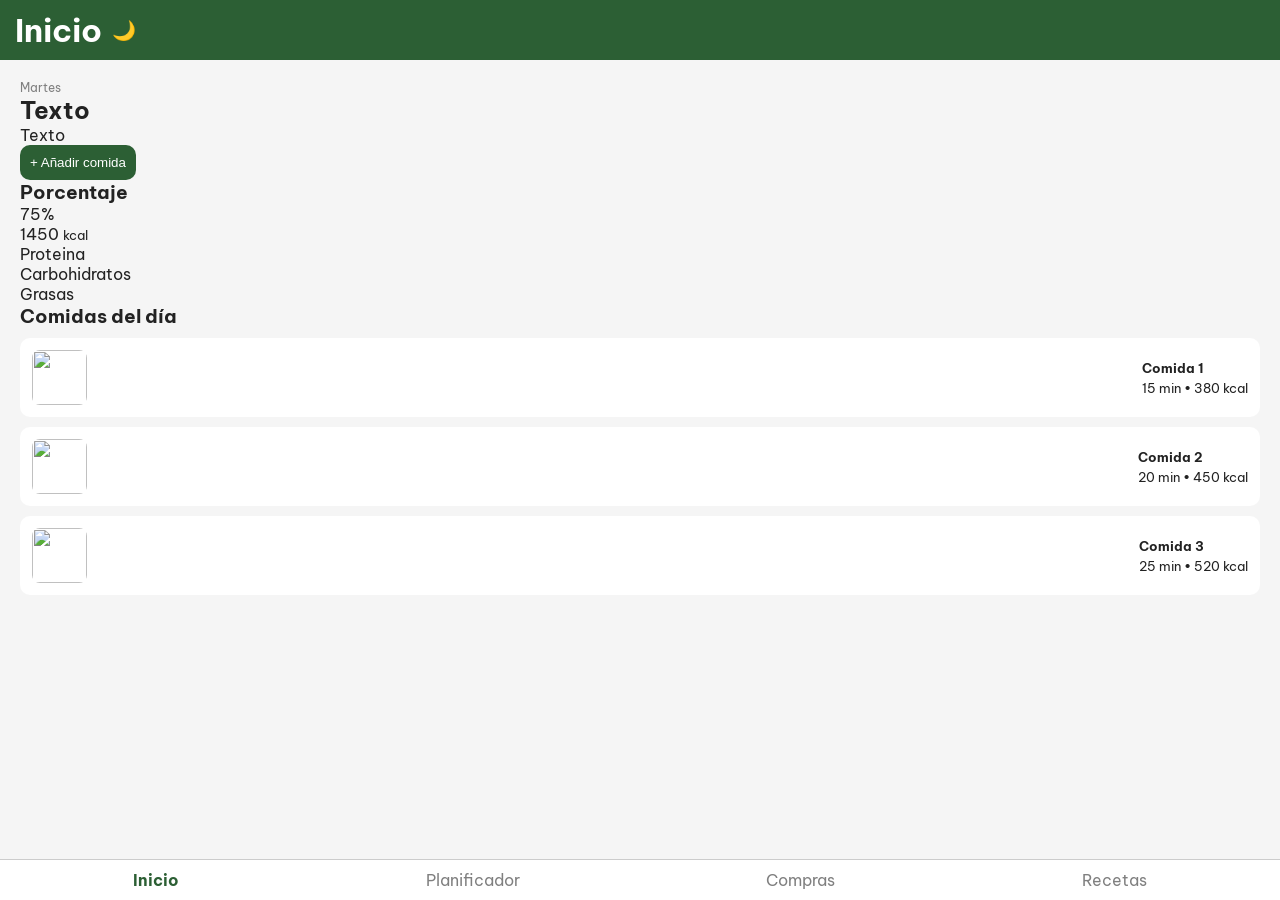
==== index.html @ 728001e2 "Agregue el tema claro y oscuro al proyecto" ====
<!DOCTYPE html>
<html lang="en">
<head>
  <meta charset="UTF-8">
  <meta name="viewport" content="width=device-width, initial-scale=1.0">
  <title>Inicio</title>
  <link rel="icon" type="image/png" href="assets/icons/favicon.png">
  <link rel="stylesheet" href="css/styles.css">
  <link href="https://fonts.googleapis.com/css2?family=Plus+Jakarta+Sans:wght@400;600;700&family=Be+Vietnam+Pro:wght@400;500&display=swap" rel="stylesheet">
</head>

<body>

<header class="topbar">
  <div class="header-left">
    <button id="menu-toggle">☰</button>
    <h1>Inicio</h1>
  <!-- Boton para dark mode, agregado por JP-->
    <button id="theme-toggle" class="theme-toggle">
      🌙
    </button>
  </div>
</header>

<nav class="side-menu" id="side-menu">
  <a href="index.html">Inicio</a>
  <a href="planner1.html">Planificador</a>
  <a href="compras.html">Compras</a>
</nav>

<main class="container">

  <section class="greeting">
    <p class="date">Martes</p>
    <h2>Texto</h2>
    <p>Texto</p>
  </section>

  <section class="actions">
    <button class="btn primary">+ Añadir comida</button>
  </section>

  <section class="nutrition">
    <div class="nutrition-header">
      <h3>Porcentaje</h3>
      <span>75%</span>
    </div>

    <div class="nutrition-grid">
      <div class="circle">
        <span>1450</span>
        <small>kcal</small>
      </div>

      <div class="bar">
        <p>Proteina</p>
        <div class="progress"><div style="width:68%"></div></div>
      </div>

      <div class="bar">
        <p>Carbohidratos</p>
        <div class="progress"><div style="width:72%"></div></div>
      </div>

      <div class="bar">
        <p>Grasas</p>
        <div class="progress"><div style="width:64%"></div></div>
      </div>
    </div>
  </section>

  <section class="meals">
    <div class="section-header">
      <h3>Comidas del día</h3>
    </div>

    <div class="meal-card">
      <img src="https://via.placeholder.com/150" alt="">
      <div class="meal-info">
        <h4>Comida 1</h4>
        <p>15 min • 380 kcal</p>
      </div>
    </div>

    <div class="meal-card">
      <img src="https://via.placeholder.com/150" alt="">
      <div class="meal-info">
        <h4>Comida 2</h4>
        <p>20 min • 450 kcal</p>
      </div>
    </div>

    <div class="meal-card">
      <img src="https://via.placeholder.com/150" alt="">
      <div class="meal-info">
        <h4>Comida 3</h4>
        <p>25 min • 520 kcal</p>
      </div>
    </div>

  </section>

</main>

<nav class="bottom-nav">
  <a class="active">Inicio</a>
  <a href="planner1.html">Planificador</a>
  <a href="compras.html">Compras</a>
  <a href="recetas.html">Recetas</a>
</nav>

<script src="js/main.js"></script>

</body>
</html>
---- css/styles.css ----
/* reset */
* {
  margin: 0;
  padding: 0;
  box-sizing: border-box;
}

/* base, cambiada por JP para el tema claro oscuro*/
body {
  font-family: 'Be Vietnam Pro', Arial, sans-serif;
  background: var(--bg);
  color: var(--text);

  transition:
    background-color 0.3s ease,
    color 0.3s ease;
}

/* layout */
.container {
  max-width: 1400px;
  margin: 0 auto;
  padding: 80px 20px 100px;
}

/* header */
.header,
.topbar {
  position: fixed;
  top: 0;
  width: 100%;
  height: 60px;
  background: #2C5F34;
  color: white;

  display: flex;
  justify-content: space-between;
  align-items: center;

  padding: 0 15px;
  z-index: 100;
}

.header-left {
  display: flex;
  align-items: center;
  gap: 10px;
}

.header h1,
.topbar h1 {
  white-space: nowrap;
  overflow: hidden;
  text-overflow: ellipsis;
}

.avatar,
.profile img {
  width: 40px;
  height: 40px;
  border-radius: 50%;
}

/* menu hamburguesa */
.side-menu {
  position: fixed;
  top: 60px;
  left: -250px;

  width: 220px;
  height: 100vh;
  /*Cambiado por JP para el tema claro/oscuro   background: var(--card);*/

  background: var(--card);

  padding: 30px 20px;

  display: flex;
  flex-direction: column;
  gap: 16px;

  box-shadow: 2px 0 10px rgba(0,0,0,0.08);

  transition: left 0.3s ease;

  z-index: 200;
}

.side-menu a {
  text-decoration: none;
  color: #222;
  font-weight: 500;
}

.side-menu a:hover {
  color: #2C5F34;
}

.side-menu.open {
  left: 0;
}

/* texto */
.label,
.date {
  font-size: 12px;
  color: gray;
}

/* botones */
.btn {
  padding: 10px;
  border: none;
  border-radius: 10px;
  cursor: pointer;
  transition: 0.2s;
}

.primary {
  background: #2C5F34;
  color: white;
}

.primary:hover {
  opacity: 0.9;
}

.secondary {
  background: #b0f1cc;
}

.add-meal {
  display: inline-block;
  margin-top: auto;
  padding: 10px;

  border: none;
  border-radius: 8px;

  background: #2C5F34;
  color: white;

  text-decoration: none;
  text-align: center;

  cursor: pointer;
  transition: 0.2s;
}

.add-meal:hover {
  opacity: 0.9;
}

/* summary */
.summary {
  /*cambiado por jp para tema claro/oscuro  background: var(--card);*/
  background: var(--card);
  padding: 20px;
  border-radius: 16px;
  margin-bottom: 24px;

  box-shadow: 0 2px 10px rgba(0,0,0,0.05);
}

.summary h2 {
  max-width: 500px;
  margin: 5px 0 20px;
  font-size: 40px;
}

.summary-top {
  display: flex;
  justify-content: space-between;
  margin-bottom: 15px;
}

.summary-grid {
  max-width: 700px;
  display: grid;
  grid-template-columns: repeat(4, 1fr);
  gap: 15px;
}

.card {
  background: #fafafa;
  border: 1px solid #ececec;
  background: #f1f1f1;
  padding: 18px;
  border-radius: 14px;

  display: flex;
  flex-direction: column;
  align-items: center;
  justify-content: center;

  min-height: 120px;

  transition: transform 0.2s ease,
              box-shadow 0.2s ease;
}

.card:hover {
  transform: translateY(-2px);
  box-shadow: 0 4px 10px rgba(0,0,0,0.08);
}

.card p {
  font-size: 15px;
  margin-bottom: 5px;
  color: #333;
}

.card h3 {
  font-size: 36px;
  color: #1f1f1f;
}

/* dias */
.days {
  display: grid;
  grid-template-columns: repeat(7, 1fr);
  gap: 15px;
}

.days-wrapper {
  background: white;
  padding: 20px;
  border-radius: 16px;
  box-shadow: 0 2px 10px rgba(0,0,0,0.05);

  margin-top: 20px;
  margin-bottom: 24px;
}

.day {
  /*cambiado por jp para tema claro/oscuro  background: var(--card); background: var(--card);
  border: 1px solid var(--border);*/
  background: var(--card);
  border: 1px solid var(--border);

  padding: 16px;
  border-radius: 16px;

  min-height: 340px;

  display: flex;
  flex-direction: column;

  transition: transform 0.2s ease,
              box-shadow 0.2s ease;
}

.day:hover {
  transform: translateY(-2px);
  box-shadow: 0 4px 14px rgba(0,0,0,0.06);
}

.day.active {
  border-left: 4px solid #2C5F34;
}

.day h3 {
  margin-bottom: 16px;
  font-size: 18px;
  color: #1f1f1f;
}

select:disabled {
  background: #eee;
  color: #777;
  cursor: not-allowed;
}


/* comidas */
.meal,
.meal-card {
  display: flex;
  align-items: center;
  justify-content: space-between;

  gap: 10px;
  margin-top: 10px;
  /*Cambiado por JP para tema claro/oscuro   background: var(--card);*/
  background: var(--card);

  padding: 12px;
  border-radius: 10px;

  transition: transform 0.2s ease, 
              box-shadow 0.2s ease;
}

.meal:hover,
.meal-card:hover {
  transform: scale(1.02);
  box-shadow: 0 3px 8px rgba(0, 0, 0, 0.08);
}

.meal span {
  flex: 1;
  font-size: 14px;
}

.meal > div:last-child {
  display: flex;
  align-items: center;
  gap: 6px;
}

.meal button {
  border: none;
  background: #eee;
  padding: 5px 7px;
  border-radius: 6px;

  cursor: pointer;
  transition: 0.2s;
}

.meal button:hover {
  background: #ddd;
}

.meal .delete {
  color: #d9534f;
}

.meal .edit {
  color: #f0ad4e;
}

.meal img,
.meal-card img {
  width: 55px;
  height: 55px;
  border-radius: 8px;
  object-fit: cover;
}

.meal-info {
  display: flex;
  flex-direction: column;
  font-size: 13px;
  gap: 4px;
}

/* lista de compras */

.category {
  margin-bottom: 20px;
}

.category-header {
  display: flex;
  justify-content: space-between;
  margin-bottom: 10px;
}

.badge {
  background: #ddd;
  padding: 3px 8px;
  border-radius: 10px;
}

.list {
  background: white;
  border-radius: 10px;
  overflow: hidden;
}

.item {
  display: flex;
  align-items: center;
  padding: 10px;
  border-bottom: 1px solid #eee;
}

.item-info {
  flex: 1;
  margin-left: 10px;
}

.qty {
  font-size: 12px;
  background: #eee;
  padding: 3px 6px;
  border-radius: 6px;
}

.done span {
  text-decoration: line-through;
  color: gray;
}


.recipes {
  padding: 20px;
}

/* CONTENEDOR PRINCIPAL DE RECETAS */
#recipes-container {
  display: grid;
  grid-template-columns: repeat(auto-fit, minmax(250px, 1fr));
  gap: 20px;
}

/* TARJETA DE RECETA */
.unique-recipe {
  display: flex;
  flex-direction: column;
  gap: 10px;

  padding: 15px;

  border: 2px solid black;
  border-radius: 10px;

  background-color: white;

  box-shadow: 5px 5px 10px rgba(0, 0, 0, 0.2);

  text-align: center;
}


/* BOTON AGREGAR RECETA */
#btn-add-recipe {
  width: 60px;
  height: 60px;

  border-radius: 50%;

  font-size: 24px;

  justify-self: center;
  align-self: center;

  background-color: aqua;
}

/* MODAL */
.complete-recipe {
  display: none;

  position: fixed;

  top: 50%;
  left: 50%;

  transform: translate(-50%, -50%);

  width: 90%;
  max-width: 600px;
  max-height: 80vh;

  overflow-y: auto;

  padding: 25px;

  border-radius: 10px;

  background-color: white;

  box-shadow: 0 0 20px rgba(0, 0, 0, 0.4);

  z-index: 1000;
}

/* MODAL ACTIVO */
.complete-recipe.show {
  display: block;
}

/* TITULOS DEL MODAL */
.complete-recipe h2,
.complete-recipe h3 {
  margin-bottom: 10px;
}

/* LISTAS */
#recipe-ingredientes,
#recipe-steps {
  padding-left: 20px;
  margin-bottom: 20px;
}

#recipe-ingredientes li,
#recipe-steps li {
  margin-bottom: 8px;
}

/*MODAL POP UP DEL FORUMALRIO*/
.modal-loaded-recipes {

  display: none;
  position: fixed;
  top: 50%;
  left: 50%;
  transform: translate(-50%, -50%);
  width: 80%;
  max-width: 700px;
  max-height: 80vh;
  overflow-y: auto;
  padding: 20px;
  border-radius: 12px;
  background-color: white;
  box-shadow: 0 0 20px rgba(0,0,0,0.3);
  z-index: 1000;
}

.modal-loaded-recipes.show {
  display: block;
}


/* nav */
.bottom-nav {
  position: fixed;
  bottom: 0;
  width: 100%;
  /*Cambiado por JP para tema claro/oscuro   background: var(--card);*/
  background: var(--card);


  display: flex;
  justify-content: space-around;

  padding: 10px;
  
  border-top: 1px solid #ccc;
}

.bottom-nav a {
  text-decoration: none;
  color: gray;
}

.bottom-nav .active {
  color: #2C5F34;
  font-weight: bold;
}

/* EMPTY STATE */
.empty-box {
  flex: 1;

  display: flex;
  flex-direction: column;
  align-items: center;
  justify-content: center;

  gap: 14px;

  margin-top: 10px;
  padding: 24px 16px;

  border: 2px dashed #d9d9d9;
  border-radius: 14px;

  text-align: center;

  background: #fcfcfc;
}

.empty-box img {
  width: 72px;
  opacity: 0.6;
}

.empty-box p {
  color: #666;
  font-size: 15px;
  line-height: 1.4;
}

.empty-box .add-meal {
  width: 100%;
  margin-top: 8px;

  background: white;
  color: #2C5F34;

  border: 1px solid #b9d7c0;
}

.empty-box .add-meal:hover {
  background: #f4faf5;
}


/* fab */
.fab {
  position: fixed;
  bottom: 70px;
  right: 20px;

  background: #2C5F34;
  color: white;

  padding: 15px;

  border-radius: 50%;
  border: none;
}

/* footer */
.footer {
  text-align: center;
  padding: 20px;
}

.form-container {
  /*Cambiado por JP para tema claro/oscuro   background: var(--card);*/
  background: var(--card);
  padding: 20px;
  border-radius: 10px;
}

.form-group {
  margin-bottom: 15px;
  display: flex;
  flex-direction: column;
}

.form-group input,
.form-group select {
  padding: 8px;
  border-radius: 6px;
  border: 1px solid #ccc;
}

.error {
  color: red;
  font-size: 12px;
  display: none;
}

.success {
  border: 1px solid green;
}

.error-input {
  border: 1px solid red;
}

/* responsive */
/* desktop */
#menu-toggle,
.side-menu {
  display: none;
}

/* tablet */
@media (max-width: 1024px) {
  /* menu hamburguesa */
  #menu-toggle {
    display: block;

    border: none;
    background: transparent;
    color: white;

    font-size: 24px;
    cursor: pointer;
  }

  .side-menu {
    display: flex;
  }

  /* layout */
  .container {
    padding: 80px 15px 100px;
  }

  /* stats */
  .summary-grid {
    grid-template-columns: repeat(2, 1fr);
  }

  /* planner */
  .days {
    grid-template-columns: repeat(1, 1fr);
  }

  .summary h2 {
    font-size: 32px;
  }

  .card h3 {
    font-size: 28px;
  }
}


/* celular */
@media (max-width: 480px) {

  /* stats */
  .summary-grid {
    grid-template-columns: 1fr;
  }

  /* planner */
  .days {
    grid-template-columns: 1fr;
  }

  /* meals */
  .meal,
  .meal-card {
    flex-direction: column;
    align-items: flex-start;
  }

  .meal > div:last-child {
    width: 100%;
    justify-content: flex-end;
  }

  /* textos */
  .summary h2 {
    font-size: 28px;
  }

  .card h3 {
    font-size: 24px;
  }

  .header h1,
  .topbar h1 {
    font-size: 18px;
  }

  /* cards */
  .day {
    min-height: auto;
  }
}
/*Modo claro oscuro JP*/
/*tema claro*/ 
:root {
  --bg: #f5f5f5;
  --card: #ffffff;
  --text: #222;
  --primary: #4caf50;
  --border: #ddd;
}
/*tema oscuro*/
body.dark {
  --bg: #121212;
  --card: #1e1e1e;
  --text: #f5f5f5;
  --primary: #66bb6a;
  --border: #333;
}
/*Estilo del boton*/
.theme-toggle {
  margin-left: auto;
  background: transparent;
  border: none;
  font-size: 1.2rem;
  cursor: pointer;
  color: var(--text);

  transition: transform 0.2s ease;
}

.theme-toggle:hover {
  transform: scale(1.1);
}
body.dark .header,
body.dark .topbar {
  background: #1b3d21;
}
body.dark .list,
body.dark .item,
body.dark .category,
body.dark .category-header {
  background: #1e1e1e;
  color: white;
}

body.dark .item {
  border-bottom: 1px solid #333;
}

body.dark .badge,
body.dark .qty {
  background: #333;
  color: white;
}
body.dark .side-menu a {
  color: white;
}
body.dark input,
body.dark select,
body.dark textarea {
  background: #2a2a2a;
  color: white;
  border: 1px solid #444;
}
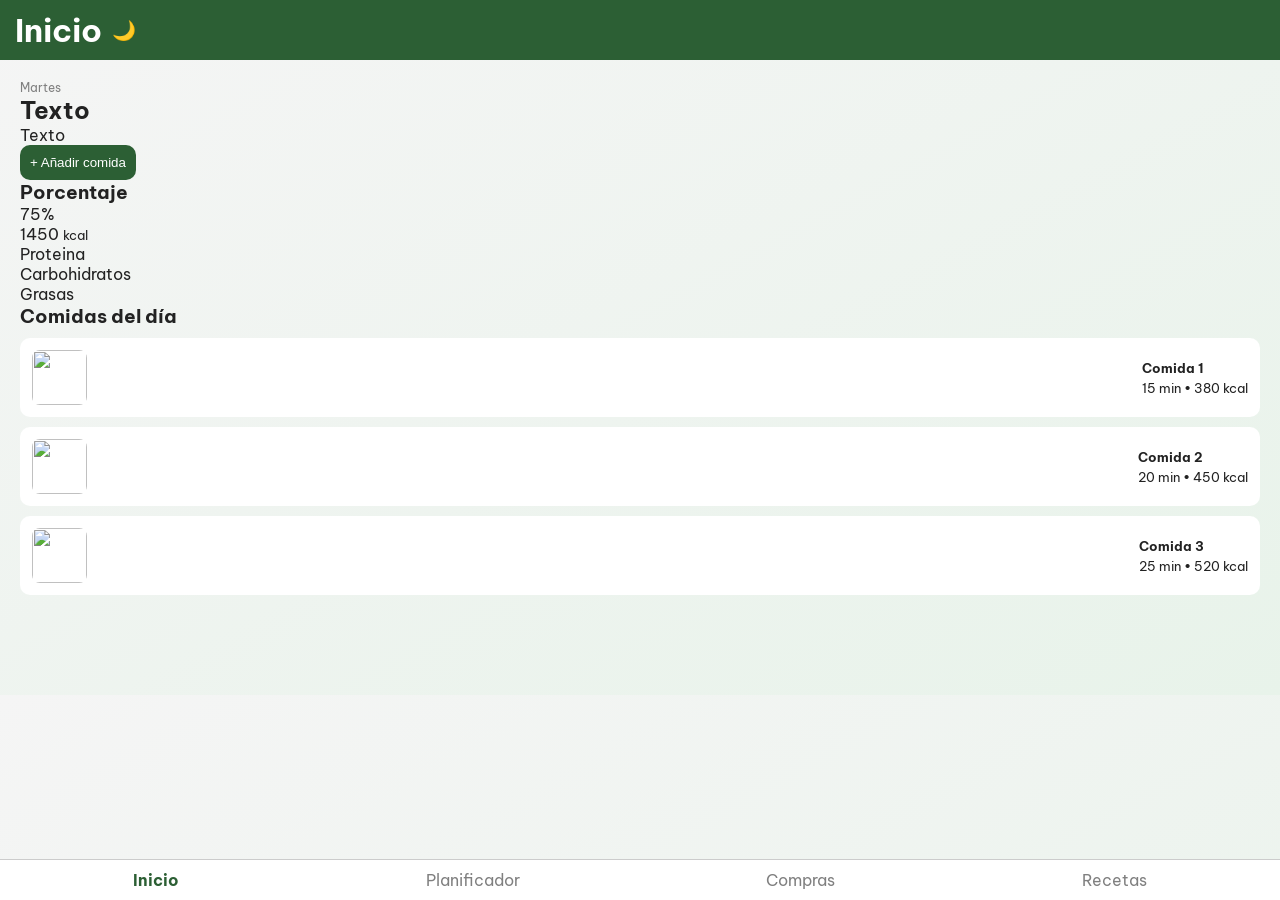
==== commit cb2901e2: "Agregue for en labels, accesibilidad minima arial label en botones y cosas en read me, que todavia f" ====
--- a/index.html
+++ b/index.html
@@ -13,10 +13,17 @@
 
 <header class="topbar">
   <div class="header-left">
-    <button id="menu-toggle">☰</button>
+    <button
+      id="menu-toggle"
+      aria-label="Abrir menú">
+
+      ☰
+
+    </button>
     <h1>Inicio</h1>
   <!-- Boton para dark mode, agregado por JP-->
-    <button id="theme-toggle" class="theme-toggle">
+      <button id="theme-toggle" class="theme-toggle" aria-label="Cambiar tema">
+
       🌙
     </button>
   </div>
@@ -26,6 +33,7 @@
   <a href="index.html">Inicio</a>
   <a href="planner1.html">Planificador</a>
   <a href="compras.html">Compras</a>
+  <a href="recetas.html">Recetas</a>
 </nav>
 
 <main class="container">
--- a/css/styles.css
+++ b/css/styles.css
@@ -14,6 +14,13 @@
   transition:
     background-color 0.3s ease,
     color 0.3s ease;
+
+    background:
+    linear-gradient(
+      to bottom right,
+      #f5f5f5,
+      #e8f3ea
+    );
 }
 
 /* layout */
@@ -115,7 +122,18 @@
   cursor: pointer;
   transition: 0.2s;
 }
-
+/*Agregado por JP, boton para salir del pop up agregar comida. */
+.back-btn {
+
+  display: inline-flex;
+  align-items: center;
+  gap: 6px;
+
+  margin-bottom: 20px;
+
+  text-decoration: none;
+
+}
 .primary {
   background: #2C5F34;
   color: white;
@@ -126,7 +144,8 @@
 }
 
 .secondary {
-  background: #b0f1cc;
+  background: #2C5F34;
+  color: white;
 }
 
 .add-meal {
@@ -175,44 +194,70 @@
 }
 
 .summary-grid {
-  max-width: 700px;
   display: grid;
-  grid-template-columns: repeat(4, 1fr);
+  grid-template-columns: repeat(6, 1fr);
   gap: 15px;
 }
 
+/*Mejoras visuales realizadas por JP*/
 .card {
-  background: #fafafa;
-  border: 1px solid #ececec;
-  background: #f1f1f1;
-  padding: 18px;
-  border-radius: 14px;
+
+  background:
+    rgba(255,255,255,0.7);
+
+  backdrop-filter: blur(10px);
+
+  border:
+    1px solid rgba(255,255,255,0.2);
+
+  border-radius: 20px;
+
+  padding: 20px;
+
+  min-height: 130px;
 
   display: flex;
   flex-direction: column;
+  justify-content: center;
   align-items: center;
-  justify-content: center;
-
-  min-height: 120px;
-
-  transition: transform 0.2s ease,
-              box-shadow 0.2s ease;
+
+  box-shadow:
+    0 8px 24px rgba(0,0,0,0.08);
+
+  transition:
+    transform 0.25s ease,
+    box-shadow 0.25s ease;
 }
 
 .card:hover {
-  transform: translateY(-2px);
-  box-shadow: 0 4px 10px rgba(0,0,0,0.08);
+
+  transform:
+    translateY(-8px)
+    scale(1.03);
+
+  box-shadow:
+    0 14px 30px rgba(0,0,0,0.18);
+
+}
+body.dark .card {
+
+  background:
+    rgba(30,30,30,0.8);
+
+  border:
+    1px solid rgba(255,255,255,0.08);
+
 }
 
 .card p {
   font-size: 15px;
   margin-bottom: 5px;
-  color: #333;
+  color: var(--text);
 }
 
 .card h3 {
   font-size: 36px;
-  color: #1f1f1f;
+  color: var(--text);
 }
 
 /* dias */
@@ -223,7 +268,8 @@
 }
 
 .days-wrapper {
-  background: white;
+  background: var(--card);
+  color: var(--text);
   padding: 20px;
   border-radius: 16px;
   box-shadow: 0 2px 10px rgba(0,0,0,0.05);
@@ -235,7 +281,7 @@
 .day {
   /*cambiado por jp para tema claro/oscuro  background: var(--card); background: var(--card);
   border: 1px solid var(--border);*/
-  background: var(--card);
+  background: var(--card2);
   border: 1px solid var(--border);
 
   padding: 16px;
@@ -248,6 +294,10 @@
 
   transition: transform 0.2s ease,
               box-shadow 0.2s ease;
+  backdrop-filter: blur(8px);
+
+  box-shadow:
+    0 6px 20px rgba(0,0,0,0.06);
 }
 
 .day:hover {
@@ -262,7 +312,7 @@
 .day h3 {
   margin-bottom: 16px;
   font-size: 18px;
-  color: #1f1f1f;
+  color: var(--text);
 }
 
 select:disabled {
@@ -347,6 +397,17 @@
 
 /* lista de compras */
 
+.shopping-wrapper {
+  background: var(--card);
+  color: var(--text);
+
+  padding: 24px;
+
+  border-radius: 16px;
+
+  box-shadow: 0 2px 10px rgba(0,0,0,0.05);
+}
+
 .category {
   margin-bottom: 20px;
 }
@@ -372,8 +433,25 @@
 .item {
   display: flex;
   align-items: center;
-  padding: 10px;
-  border-bottom: 1px solid #eee;
+
+  padding: 14px 12px;
+
+  border-radius: 10px;
+
+  transition: background 0.2s ease;
+}
+
+.item input[type="checkbox"] {
+  width: 18px;
+  height: 18px;
+
+  accent-color: #2C5F34;
+
+  cursor: pointer;
+}
+
+.item:hover {
+  background: #f7f7f7;
 }
 
 .item-info {
@@ -383,19 +461,29 @@
 
 .qty {
   font-size: 12px;
-  background: #eee;
-  padding: 3px 6px;
-  border-radius: 6px;
+
+  background: #edf7ef;
+  color: #2C5F34;
+
+  padding: 4px 10px;
+
+  border-radius: 999px;
+
+  font-weight: 600;
 }
 
 .done span {
   text-decoration: line-through;
-  color: gray;
-}
-
+  color: #999;
+}
+
+.done {
+  opacity: 0.7;
+}
 
 .recipes {
   padding: 20px;
+  background-color: var(--bg);
 }
 
 /* CONTENEDOR PRINCIPAL DE RECETAS */
@@ -413,16 +501,32 @@
 
   padding: 15px;
 
-  border: 2px solid black;
+  border: 2px solid var(--primary);
   border-radius: 10px;
 
-  background-color: white;
+  background-color: var(--card);
+  color: var(--text);
 
   box-shadow: 5px 5px 10px rgba(0, 0, 0, 0.2);
 
   text-align: center;
 }
 
+/*BOTON VER RECETA*/
+.btn-open-recipe{
+  background-color: var(--primary);
+  color: var(--text);
+}
+
+.btn-close-recipe{
+  background-color: var(--primary);
+  color: var(--text);
+}
+
+.add-recipe-to-list{
+  background-color: var(--primary);
+  color: var(--text);
+}
 
 /* BOTON AGREGAR RECETA */
 #btn-add-recipe {
@@ -436,7 +540,7 @@
   justify-self: center;
   align-self: center;
 
-  background-color: aqua;
+  background-color: var(--primary);
 }
 
 /* MODAL */
@@ -460,7 +564,7 @@
 
   border-radius: 10px;
 
-  background-color: white;
+  background-color: var(--bg);
 
   box-shadow: 0 0 20px rgba(0, 0, 0, 0.4);
 
@@ -504,7 +608,7 @@
   overflow-y: auto;
   padding: 20px;
   border-radius: 12px;
-  background-color: white;
+  background-color: var(--card2);
   box-shadow: 0 0 20px rgba(0,0,0,0.3);
   z-index: 1000;
 }
@@ -541,7 +645,7 @@
   font-weight: bold;
 }
 
-/* EMPTY STATE */
+/* sin comidas */
 .empty-box {
   flex: 1;
 
@@ -555,23 +659,28 @@
   margin-top: 10px;
   padding: 24px 16px;
 
-  border: 2px dashed #d9d9d9;
+  border: 2px dashed var(--border);
   border-radius: 14px;
 
   text-align: center;
 
-  background: #fcfcfc;
+  background: var(--card);
 }
 
 .empty-box img {
   width: 72px;
   opacity: 0.6;
+
+  transition: opacity 0.3s ease;
+}
+
+body.dark .empty-box img {
+  opacity: 0.8;
 }
 
 .empty-box p {
-  color: #666;
-  font-size: 15px;
-  line-height: 1.4;
+  color: var(--text);
+  opacity: 0.7;
 }
 
 .empty-box .add-meal {
@@ -743,18 +852,28 @@
 :root {
   --bg: #f5f5f5;
   --card: #ffffff;
+  --card2: #ffffff;
   --text: #222;
   --primary: #4caf50;
   --border: #ddd;
 }
+
 /*tema oscuro*/
 body.dark {
   --bg: #121212;
   --card: #1e1e1e;
+  --card2: #2f2e2e;
   --text: #f5f5f5;
   --primary: #66bb6a;
   --border: #333;
-}
+  background:
+    linear-gradient(
+      to bottom right,
+      #121212,
+      #1c2a1f
+    );
+}
+
 /*Estilo del boton*/
 .theme-toggle {
   margin-left: auto;
@@ -800,4 +919,54 @@
   background: #2a2a2a;
   color: white;
   border: 1px solid #444;
-}+}
+
+/*Agregue animacion fadeIn, para darle un toque mas moderno a la pagina. JP*/
+@keyframes fadeIn {
+  from {
+    opacity: 0;
+    transform: translateY(10px);
+  }
+
+  to {
+    opacity: 1;
+    transform: translateY(0);
+  }
+}
+
+.card,
+.day,
+.meal-card,
+.unique-recipe {
+  animation: fadeIn 0.7s ease;
+}
+
+/*Mejora de focus inputs(mejora para UX/UI) agregado por JP*/
+input:focus,
+select:focus,
+textarea:focus {
+
+  outline: none;
+
+  border: 2px solid #2C5F34;
+
+  box-shadow:
+    0 0 0 3px rgba(44, 95, 52, 0.25);
+
+  transform: scale(1.01);
+
+  transition:
+    border 0.2s ease,
+    box-shadow 0.2s ease,
+    transform 0.2s ease;
+}
+body.dark input:focus,
+body.dark select:focus,
+body.dark textarea:focus {
+
+  border: 2px solid #66bb6a;
+
+  box-shadow:
+    0 0 0 3px rgba(102, 187, 106, 0.3);
+
+}
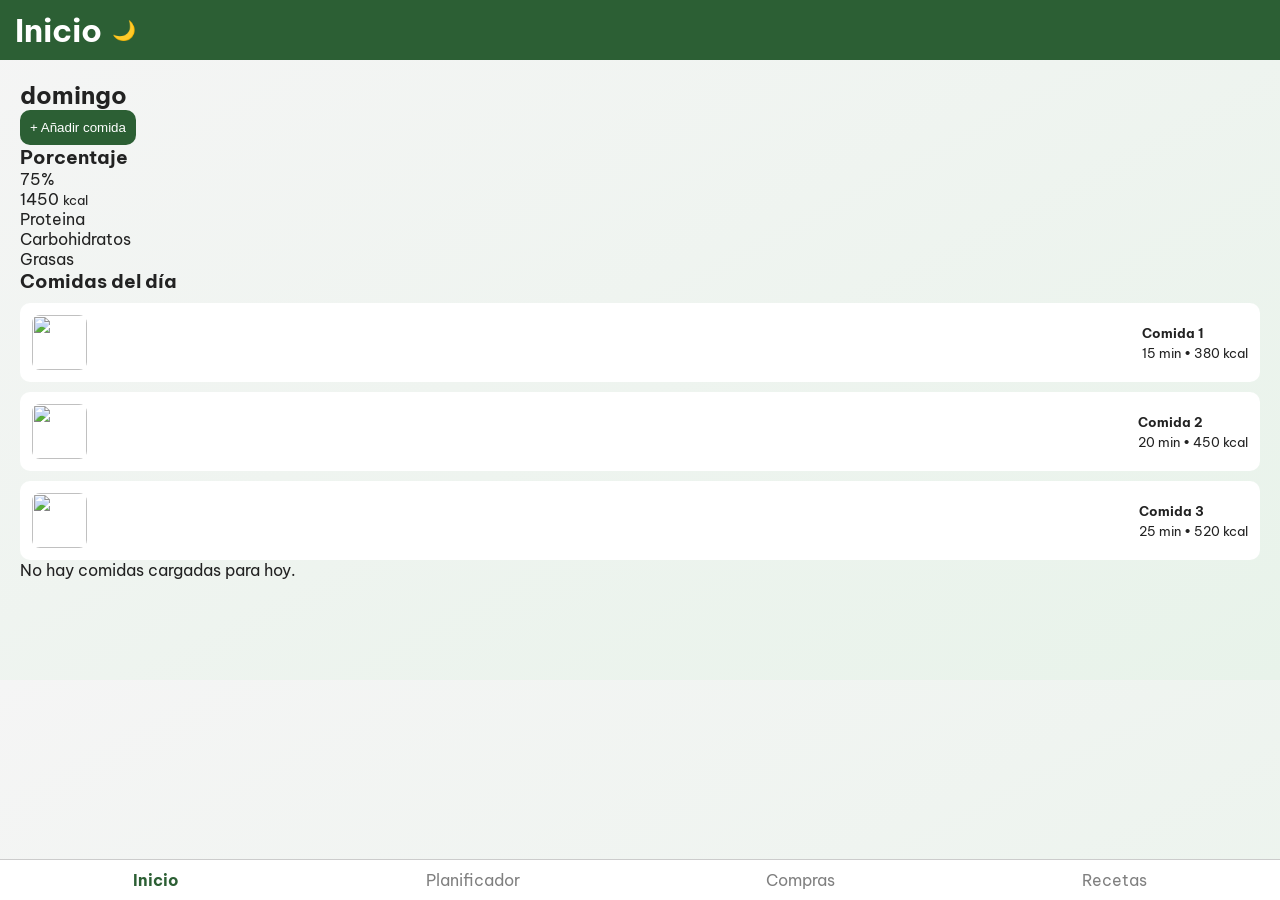
==== commit bd285107: "Mejoras en validacion del formulario y Añadido de codigo para index en inicio.js" ====
--- a/index.html
+++ b/index.html
@@ -39,9 +39,8 @@
 <main class="container">
 
   <section class="greeting">
-    <p class="date">Martes</p>
-    <h2>Texto</h2>
-    <p>Texto</p>
+    <h1 id="day-title"><h1>
+
   </section>
 
   <section class="actions">
@@ -117,6 +116,8 @@
   <a href="recetas.html">Recetas</a>
 </nav>
 
+<script src="js/storage.js"></script>
+<script src="js/inicio.js"></script>
 <script src="js/main.js"></script>
 
 </body>
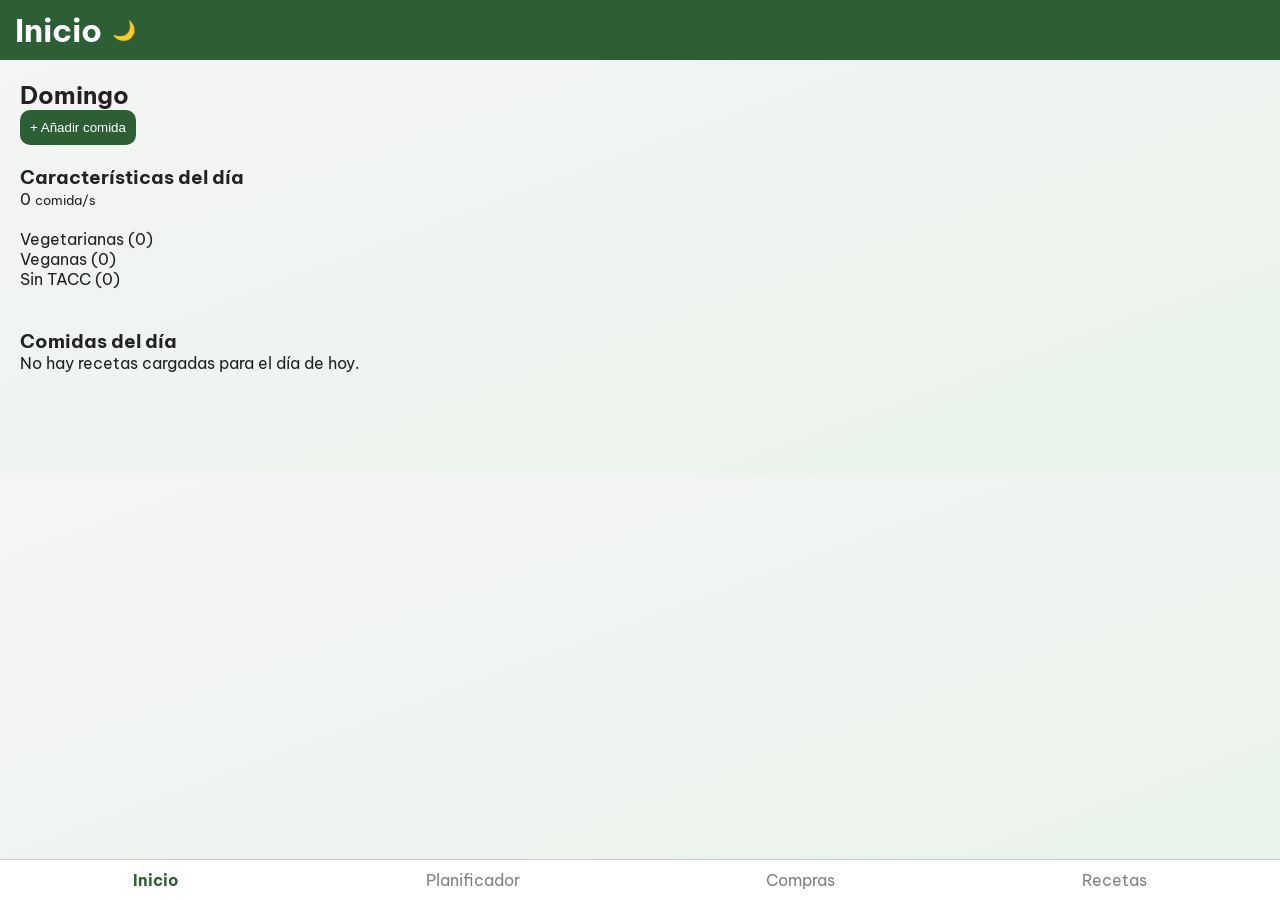
==== commit 105dc03c: "Corrijo errores y mejoro pagina de inicio" ====
--- a/index.html
+++ b/index.html
@@ -48,41 +48,49 @@
   </section>
 
   <section class="nutrition">
+
     <div class="nutrition-header">
-      <h3>Porcentaje</h3>
-      <span>75%</span>
+      <br><h3>Características del día</h3>
     </div>
 
     <div class="nutrition-grid">
+
       <div class="circle">
-        <span>1450</span>
-        <small>kcal</small>
+        <span id="total-meals">0</span>
+        <small>comida/s</small>
+      </div>
+      <br>
+      <div class="bar">
+        <p></p>
+        <div class="progress">
+          <div id="veg-bar"></div>
+        </div>
       </div>
 
       <div class="bar">
-        <p>Proteina</p>
-        <div class="progress"><div style="width:68%"></div></div>
+        <p></p>
+        <div class="progress">
+          <div id="vegan-bar"></div>
+        </div>
       </div>
 
       <div class="bar">
-        <p>Carbohidratos</p>
-        <div class="progress"><div style="width:72%"></div></div>
+        <p></p>
+        <div class="progress">
+          <div id="tacc-bar"></div>
+        </div>
       </div>
 
-      <div class="bar">
-        <p>Grasas</p>
-        <div class="progress"><div style="width:64%"></div></div>
-      </div>
     </div>
   </section>
 
   <section class="meals">
     <div class="section-header">
-      <h3>Comidas del día</h3>
+      <br><h3>Comidas del día</h3>
     </div>
 
     <div class="meal-card">
-      <img src="https://via.placeholder.com/150" alt="">
+      <!-- <img src="https://via.placeholder.com/150" alt=""> -->
       <div class="meal-info">
         <h4>Comida 1</h4>
         <p>15 min • 380 kcal</p>
@@ -90,7 +98,7 @@
     </div>
 
     <div class="meal-card">
-      <img src="https://via.placeholder.com/150" alt="">
+      <!-- <img src="https://via.placeholder.com/150" alt=""> -->
       <div class="meal-info">
         <h4>Comida 2</h4>
         <p>20 min • 450 kcal</p>
@@ -98,7 +106,7 @@
     </div>
 
     <div class="meal-card">
-      <img src="https://via.placeholder.com/150" alt="">
+      <!-- <img src="https://via.placeholder.com/150" alt=""> -->
       <div class="meal-info">
         <h4>Comida 3</h4>
         <p>25 min • 520 kcal</p>
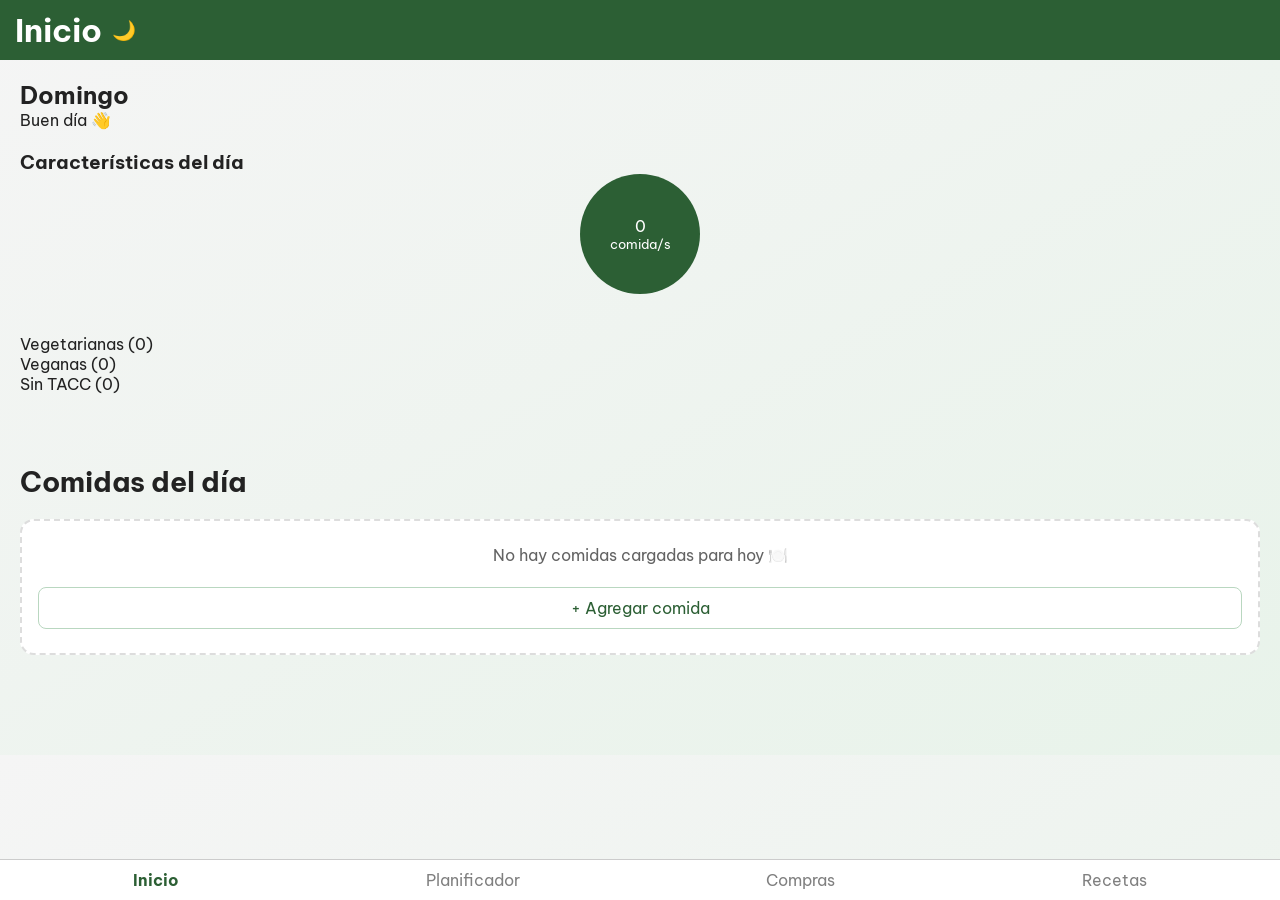
==== commit 95588bea: "Agregue animacion fadeUp" ====
--- a/index.html
+++ b/index.html
@@ -39,14 +39,12 @@
 <main class="container">
 
   <section class="greeting">
-    <h1 id="day-title"><h1>
+    <h1 id="day-title"></h1>
+    <p id="welcome-text"></p>
 
   </section>
 
-  <section class="actions">
-    <button class="btn primary">+ Añadir comida</button>
-  </section>
-
+ 
   <section class="nutrition">
 
     <div class="nutrition-header">
--- a/css/styles.css
+++ b/css/styles.css
@@ -489,7 +489,9 @@
 /* CONTENEDOR PRINCIPAL DE RECETAS */
 #recipes-container {
   display: grid;
-  grid-template-columns: repeat(auto-fit, minmax(250px, 1fr));
+
+  grid-template-columns: repeat(3, 1fr);
+
   gap: 20px;
 }
 
@@ -497,35 +499,86 @@
 .unique-recipe {
   display: flex;
   flex-direction: column;
-  gap: 10px;
-
-  padding: 15px;
-
-  border: 2px solid var(--primary);
-  border-radius: 10px;
-
-  background-color: var(--card);
+  justify-content: space-between;
+
+  gap: 14px;
+
+  min-height: 180px;
+
+  padding: 20px;
+
+  border-radius: 20px;
+
+  background: var(--card2);
+
+  border: 1px solid var(--border);
+
+  backdrop-filter: blur(8px);
+
+  box-shadow: 0 8px 24px rgba(0,0,0,0.08);
+
+  transition:
+    transform 0.25s ease,
+    box-shadow 0.25s ease;
+
+  animation: fadeIn 0.7s ease;
+}
+
+.unique-recipe:hover {
+
+  transform:
+    translateY(-6px)
+    scale(1.02);
+
+  box-shadow:
+    0 12px 24px rgba(0,0,0,0.14);
+
+}
+
+.unique-recipe h3 {
+
+  font-size: 25px;
+
   color: var(--text);
 
-  box-shadow: 5px 5px 10px rgba(0, 0, 0, 0.2);
-
-  text-align: center;
-}
-
-/*BOTON VER RECETA*/
-.btn-open-recipe{
-  background-color: var(--primary);
-  color: var(--text);
-}
-
-.btn-close-recipe{
-  background-color: var(--primary);
-  color: var(--text);
-}
-
-.add-recipe-to-list{
-  background-color: var(--primary);
-  color: var(--text);
+  margin-bottom: 10px;
+}
+
+.unique-recipe p {
+  margin-bottom: 16px;
+}
+
+/* botones receta */
+.btn-open-recipe,
+.btn-close-recipe,
+.add-recipe-to-list {
+
+  background: var(--primary);
+
+  color: white;
+
+  border: none;
+
+  border-radius: 12px;
+
+  padding: 12px;
+
+  font-weight: 600;
+
+  cursor: pointer;
+
+  transition:
+    transform 0.2s ease,
+    opacity 0.2s ease;
+}
+
+.btn-open-recipe:hover,
+.btn-close-recipe:hover,
+.add-recipe-to-list:hover {
+
+  transform: translateY(-2px);
+
+  opacity: 0.92;
 }
 
 /* BOTON AGREGAR RECETA */
@@ -548,12 +601,23 @@
   display: none;
 
   position: fixed;
-
-  top: 50%;
-  left: 50%;
-
-  transform: translate(-50%, -50%);
-
+  inset: 0;
+
+  background: rgba(0, 0, 0, 0.45);
+
+  justify-content: center;
+  align-items: center;
+
+  z-index: 1000;
+}
+
+/* MODAL ACTIVO */
+.complete-recipe.show {
+  display: flex;
+}
+
+/* CAJA INTERNA */
+.recipe-modal-content {
   width: 90%;
   max-width: 600px;
   max-height: 80vh;
@@ -562,18 +626,11 @@
 
   padding: 25px;
 
-  border-radius: 10px;
+  border-radius: 16px;
 
   background-color: var(--bg);
 
-  box-shadow: 0 0 20px rgba(0, 0, 0, 0.4);
-
-  z-index: 1000;
-}
-
-/* MODAL ACTIVO */
-.complete-recipe.show {
-  display: block;
+  box-shadow: 0 0 20px rgba(0,0,0,0.4);
 }
 
 /* TITULOS DEL MODAL */
@@ -800,6 +857,10 @@
   .card h3 {
     font-size: 28px;
   }
+
+  #recipes-container {
+    grid-template-columns: repeat(2, 1fr);
+  }
 }
 
 
@@ -845,6 +906,10 @@
   /* cards */
   .day {
     min-height: auto;
+  }
+
+  #recipes-container {
+    grid-template-columns: 1fr;
   }
 }
 /*Modo claro oscuro JP*/
@@ -854,7 +919,7 @@
   --card: #ffffff;
   --card2: #ffffff;
   --text: #222;
-  --primary: #4caf50;
+  --primary: #2C5F34;
   --border: #ddd;
 }
 
@@ -864,7 +929,7 @@
   --card: #1e1e1e;
   --card2: #2f2e2e;
   --text: #f5f5f5;
-  --primary: #66bb6a;
+  --primary: #2C5F34;
   --border: #333;
   background:
     linear-gradient(
@@ -970,3 +1035,151 @@
     0 0 0 3px rgba(102, 187, 106, 0.3);
 
 }
+
+/*Mejoras a Inicio*/
+#veg-bar {
+  background: #66bb6a;
+}
+
+#vegan-bar {
+  background: #43a047;
+}
+
+#tacc-bar {
+  background: #81c784;
+}
+
+body.dark .progress {
+  background: #333;
+}
+
+
+
+.circle {
+
+  width: 120px;
+  height: 120px;
+
+  border-radius: 50%;
+
+  background: #2C5F34;
+  color: white;
+
+  display: flex;
+  flex-direction: column;
+  justify-content: center;
+  align-items: center;
+
+  margin: 0 auto 20px;
+
+}
+@keyframes fadeUp {
+
+  from {
+    opacity: 0;
+    transform: translateY(20px);
+  }
+
+  to {
+    opacity: 1;
+    transform: translateY(0);
+  }
+
+}
+.meal-card,
+.card,
+.nutrition {
+
+  animation: fadeUp 0.4s ease;
+
+}
+.meals {
+
+  margin-top: 30px;
+
+}
+
+.section-header h3 {
+
+  font-size: 28px;
+  margin-bottom: 20px;
+
+}
+
+.meal-card {
+
+  display: flex;
+  flex-direction: column;
+
+  gap: 10px;
+
+  padding: 18px;
+
+  margin-bottom: 16px;
+
+  background: var(--card);
+
+  border: 1px solid var(--border);
+
+  border-radius: 18px;
+
+  box-shadow: 0 4px 12px rgba(0,0,0,0.05);
+
+  transition:
+    transform 0.2s ease,
+    box-shadow 0.2s ease;
+
+}
+
+.meal-card:hover {
+
+  transform: translateY(-3px);
+
+  box-shadow: 0 8px 20px rgba(0,0,0,0.08);
+
+}
+
+.meal-info h4 {
+
+  font-size: 22px;
+  margin-bottom: 6px;
+
+}
+
+.meal-info p {
+
+  color: gray;
+
+  font-size: 15px;
+
+  line-height: 1.5;
+
+}
+
+.meal-info small {
+
+  display: inline-block;
+
+  margin-top: 8px;
+
+  padding: 6px 10px;
+
+  border-radius: 999px;
+
+  background: rgba(44,95,52,0.12);
+
+  color: #2C5F34;
+
+  font-size: 13px;
+
+  font-weight: 500;
+
+}
+
+body.dark .meal-info small {
+
+  background: rgba(255,255,255,0.1);
+
+  color: #9be7a7;
+
+}
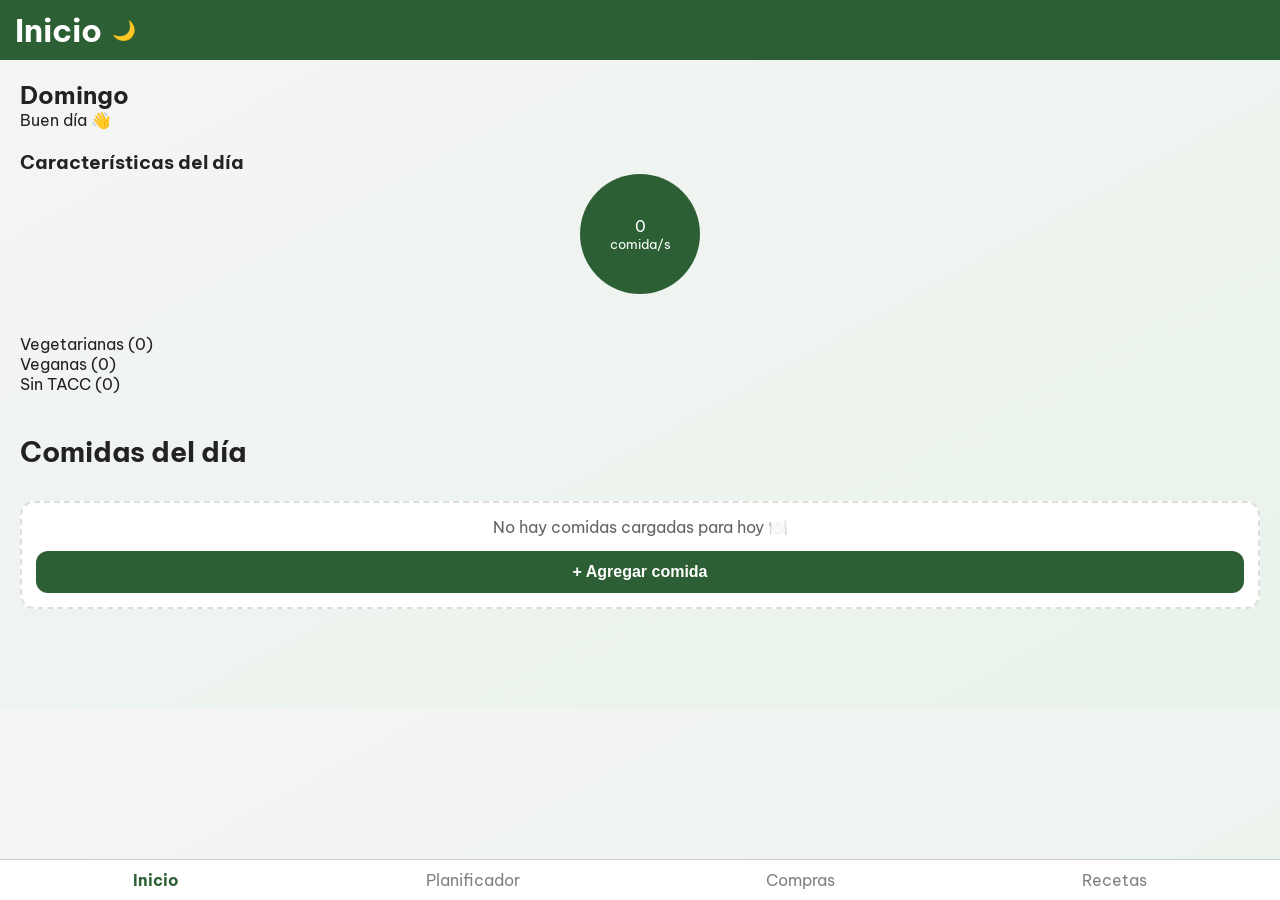
==== commit d8c6972c: "Agrego validacion en tiempo real y mejoras de automatizacion" ====
--- a/index.html
+++ b/index.html
@@ -90,24 +90,21 @@
     <div class="meal-card">
       <!-- <img src="https://via.placeholder.com/150" alt=""> -->
       <div class="meal-info">
-        <h4>Comida 1</h4>
-        <p>15 min • 380 kcal</p>
+
       </div>
     </div>
 
     <div class="meal-card">
       <!-- <img src="https://via.placeholder.com/150" alt=""> -->
       <div class="meal-info">
-        <h4>Comida 2</h4>
-        <p>20 min • 450 kcal</p>
+
       </div>
     </div>
 
     <div class="meal-card">
       <!-- <img src="https://via.placeholder.com/150" alt=""> -->
       <div class="meal-info">
-        <h4>Comida 3</h4>
-        <p>25 min • 520 kcal</p>
+
       </div>
     </div>
 
--- a/css/styles.css
+++ b/css/styles.css
@@ -149,12 +149,16 @@
 }
 
 .add-meal {
-  display: inline-block;
-  margin-top: auto;
-  padding: 10px;
+  display: flex;
+  justify-content: center;
+  align-items: center;
+  
+  width: 100%;
+
+  padding: 12px;
 
   border: none;
-  border-radius: 8px;
+  border-radius: 12px;
 
   background: #2C5F34;
   color: white;
@@ -162,12 +166,21 @@
   text-decoration: none;
   text-align: center;
 
+  font-weight: 600;
+
   cursor: pointer;
-  transition: 0.2s;
+  transition: 
+    transform 0.2s ease,
+    opacity 0.2s ease;
 }
 
 .add-meal:hover {
-  opacity: 0.9;
+  transform: translateY(-2px);
+  opacity: 0.92;
+}
+
+.day > .add-meal {
+  margin-top: 14px;
 }
 
 /* summary */
@@ -283,16 +296,20 @@
   border: 1px solid var(--border);*/
   background: var(--card2);
   border: 1px solid var(--border);
+  border-radius: 20px;
 
   padding: 16px;
-  border-radius: 16px;
-
-  min-height: 340px;
+
+  min-height: 260px;
+
+  justify-content: space-between;
 
   display: flex;
   flex-direction: column;
+  gap: 14px;
 
   transition: transform 0.2s ease,
+              border-color 0.2 ease,
               box-shadow 0.2s ease;
   backdrop-filter: blur(8px);
 
@@ -301,8 +318,11 @@
 }
 
 .day:hover {
-  transform: translateY(-2px);
-  box-shadow: 0 4px 14px rgba(0,0,0,0.06);
+  transform: translateY(-4px);
+
+  border-color: rgba(44,95,52,0.35);
+
+  box-shadow: 0 10px 24px rgba(0,0,0,0.06);
 }
 
 .day.active {
@@ -310,9 +330,14 @@
 }
 
 .day h3 {
-  margin-bottom: 16px;
-  font-size: 18px;
+  font-size: 20px;
+  font-weight: 700;
+
   color: var(--text);
+
+  padding-bottom: 10px;
+
+  border-bottom: 1px solid var(--border);
 }
 
 select:disabled {
@@ -323,19 +348,20 @@
 
 
 /* comidas */
-.meal,
-.meal-card {
+.meal {
   display: flex;
   align-items: center;
   justify-content: space-between;
 
-  gap: 10px;
-  margin-top: 10px;
+  gap: 12px;
+
   /*Cambiado por JP para tema claro/oscuro   background: var(--card);*/
   background: var(--card);
 
-  padding: 12px;
-  border-radius: 10px;
+  padding: 14px;
+  border-radius: 14px;
+
+  border: 1px solid var(--border);
 
   transition: transform 0.2s ease, 
               box-shadow 0.2s ease;
@@ -343,8 +369,10 @@
 
 .meal:hover,
 .meal-card:hover {
-  transform: scale(1.02);
+  transform: scale(1.01);
   box-shadow: 0 3px 8px rgba(0, 0, 0, 0.08);
+
+  border-color: rgba(44,95,52,0.25);
 }
 
 .meal span {
@@ -653,27 +681,39 @@
 
 /*MODAL POP UP DEL FORUMALRIO*/
 .modal-loaded-recipes {
-
   display: none;
+
   position: fixed;
-  top: 50%;
-  left: 50%;
-  transform: translate(-50%, -50%);
+  inset: 0;
+
+  background: rgba(0,0,0,0.45);
+
+  justify-content: center;
+  align-items: center;
+
+  z-index: 1000;
+}
+
+.modal-loaded-recipes.show {
+  display: flex;
+}
+
+.modal-content {
+
   width: 80%;
   max-width: 700px;
   max-height: 80vh;
+
   overflow-y: auto;
+
   padding: 20px;
+
   border-radius: 12px;
+
   background-color: var(--card2);
+
   box-shadow: 0 0 20px rgba(0,0,0,0.3);
-  z-index: 1000;
-}
-
-.modal-loaded-recipes.show {
-  display: block;
-}
-
+}
 
 /* nav */
 .bottom-nav {
@@ -704,8 +744,6 @@
 
 /* sin comidas */
 .empty-box {
-  flex: 1;
-
   display: flex;
   flex-direction: column;
   align-items: center;
@@ -713,8 +751,7 @@
 
   gap: 14px;
 
-  margin-top: 10px;
-  padding: 24px 16px;
+  padding: 14px;
 
   border: 2px dashed var(--border);
   border-radius: 14px;
@@ -739,21 +776,6 @@
   color: var(--text);
   opacity: 0.7;
 }
-
-.empty-box .add-meal {
-  width: 100%;
-  margin-top: 8px;
-
-  background: white;
-  color: #2C5F34;
-
-  border: 1px solid #b9d7c0;
-}
-
-.empty-box .add-meal:hover {
-  background: #f4faf5;
-}
-
 
 /* fab */
 .fab {
@@ -1094,8 +1116,11 @@
 
 }
 .meals {
-
-  margin-top: 30px;
+  display: flex;
+  flex-direction: column;
+  gap: 12px;
+  
+  flex: 1;
 
 }
 
